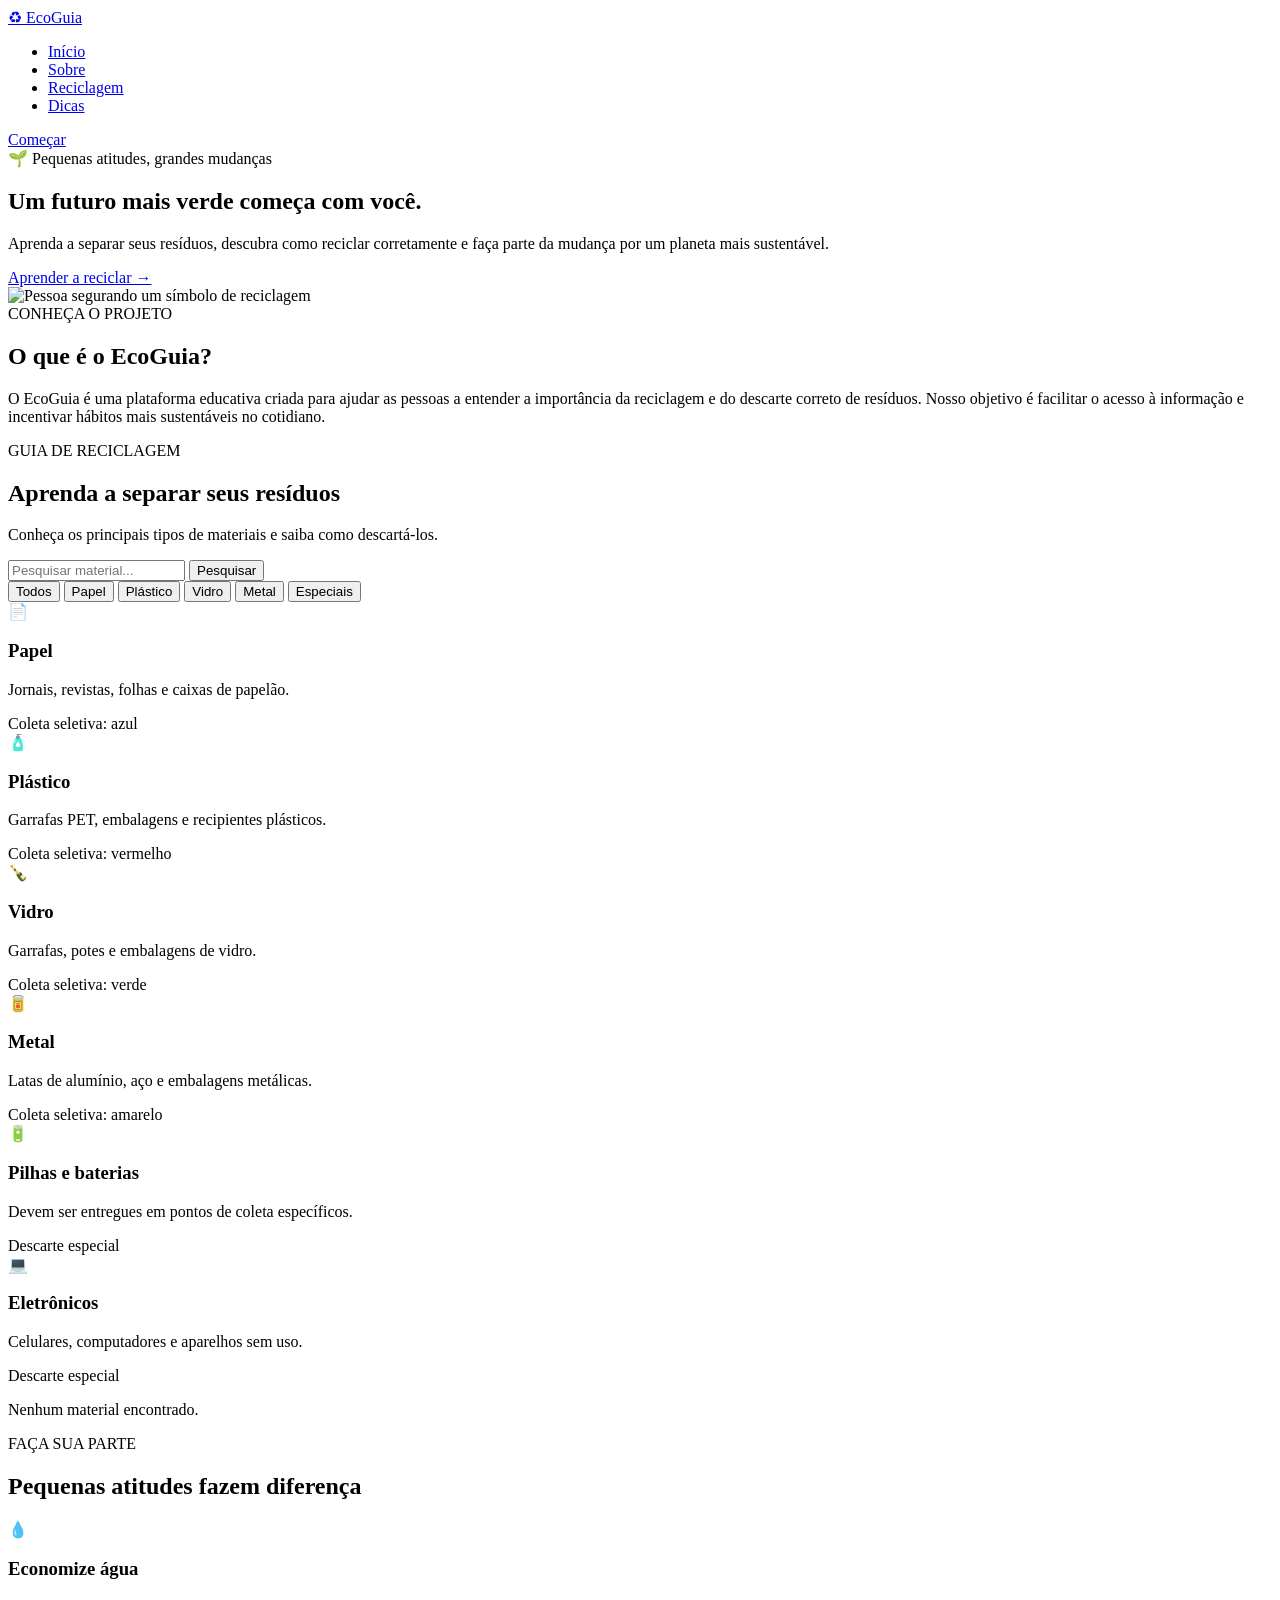
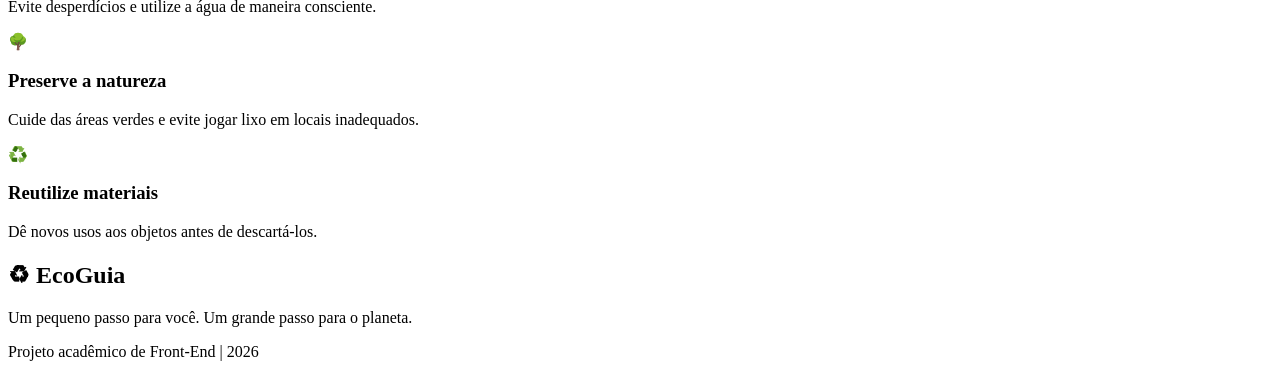
==== html/index.html @ 55c70ece "criando primeira página" ====
<!DOCTYPE html>
<html lang="pt-BR">
<head>
    <meta charset="UTF-8">
    <meta name="viewport" content="width=device-width, initial-scale=1.0">

    <title>EcoGuia | Recicle e preserve</title>

    <link rel="stylesheet" href="style.css">
</head>

<body>

    <!-- CABEÇALHO -->
    <header>
        <nav class="navbar">
            <a href="index.html" class="logo">
                <span>♻</span> EcoGuia
            </a>

            <ul class="menu">
                <li><a href="#inicio">Início</a></li>
                <li><a href="#sobre">Sobre</a></li>
                <li><a href="#residuos">Reciclagem</a></li>
                <li><a href="#dicas">Dicas</a></li>
            </ul>

            <a href="#residuos" class="botao-menu">
                Começar
            </a>
        </nav>
    </header>

    <!-- CONTEÚDO PRINCIPAL -->
    <main>

        <!-- INÍCIO -->
        <section class="hero" id="inicio">

            <div class="hero-texto">
                <span class="subtitulo">
                    🌱 Pequenas atitudes, grandes mudanças
                </span>

                <h1>
                    Um futuro mais verde
                    começa com <span>você.</span>
                </h1>

                <p>
                    Aprenda a separar seus resíduos, descubra como
                    reciclar corretamente e faça parte da mudança
                    por um planeta mais sustentável.
                </p>

                <a href="#residuos" class="botao-principal">
                    Aprender a reciclar →
                </a>
            </div>

            <div class="hero-imagem">
                <img
                    src="https://images.unsplash.com/photo-1532996122724-e3c354a0b15b?w=900"
                    alt="Pessoa segurando um símbolo de reciclagem"
                >
            </div>

        </section>

        <!-- SOBRE -->
        <section class="sobre" id="sobre">

            <div class="titulo-secao">
                <span>CONHEÇA O PROJETO</span>
                <h2>O que é o EcoGuia?</h2>
            </div>

            <p>
                O EcoGuia é uma plataforma educativa criada para
                ajudar as pessoas a entender a importância da
                reciclagem e do descarte correto de resíduos.

                Nosso objetivo é facilitar o acesso à informação
                e incentivar hábitos mais sustentáveis no cotidiano.
            </p>

        </section>

        <!-- CATEGORIAS -->
        <section class="residuos" id="residuos">

            <div class="titulo-secao">
                <span>GUIA DE RECICLAGEM</span>
                <h2>Aprenda a separar seus resíduos</h2>
                <p>
                    Conheça os principais tipos de materiais
                    e saiba como descartá-los.
                </p>
            </div>

            <!-- PESQUISA -->
            <div class="pesquisa">
                <input
                    type="text"
                    id="pesquisa"
                    placeholder="Pesquisar material..."
                >
                <button type="button" onclick="pesquisarMaterial()">
                    Pesquisar
                </button>
            </div>

            <!-- FILTROS -->
            <div class="filtros">
                <button class="filtro ativo" data-categoria="todos">
                    Todos
                </button>

                <button class="filtro" data-categoria="papel">
                    Papel
                </button>

                <button class="filtro" data-categoria="plastico">
                    Plástico
                </button>

                <button class="filtro" data-categoria="vidro">
                    Vidro
                </button>

                <button class="filtro" data-categoria="metal">
                    Metal
                </button>

                <button class="filtro" data-categoria="especial">
                    Especiais
                </button>
            </div>

            <!-- CARDS -->
            <div class="cards">

                <article class="card" data-categoria="papel">
                    <div class="card-icone">📄</div>
                    <h3>Papel</h3>
                    <p>
                        Jornais, revistas, folhas e caixas de papelão.
                    </p>
                    <span class="destino">Coleta seletiva: azul</span>
                </article>

                <article class="card" data-categoria="plastico">
                    <div class="card-icone">🧴</div>
                    <h3>Plástico</h3>
                    <p>
                        Garrafas PET, embalagens e recipientes plásticos.
                    </p>
                    <span class="destino">Coleta seletiva: vermelho</span>
                </article>

                <article class="card" data-categoria="vidro">
                    <div class="card-icone">🍾</div>
                    <h3>Vidro</h3>
                    <p>
                        Garrafas, potes e embalagens de vidro.
                    </p>
                    <span class="destino">Coleta seletiva: verde</span>
                </article>

                <article class="card" data-categoria="metal">
                    <div class="card-icone">🥫</div>
                    <h3>Metal</h3>
                    <p>
                        Latas de alumínio, aço e embalagens metálicas.
                    </p>
                    <span class="destino">Coleta seletiva: amarelo</span>
                </article>

                <article class="card" data-categoria="especial">
                    <div class="card-icone">🔋</div>
                    <h3>Pilhas e baterias</h3>
                    <p>
                        Devem ser entregues em pontos de coleta específicos.
                    </p>
                    <span class="destino">Descarte especial</span>
                </article>

                <article class="card" data-categoria="especial">
                    <div class="card-icone">💻</div>
                    <h3>Eletrônicos</h3>
                    <p>
                        Celulares, computadores e aparelhos sem uso.
                    </p>
                    <span class="destino">Descarte especial</span>
                </article>

            </div>

            <p id="mensagem-vazia" class="mensagem-vazia">
                Nenhum material encontrado.
            </p>

        </section>

        <!-- DICAS -->
        <section class="dicas" id="dicas">

            <div class="titulo-secao">
                <span>FAÇA SUA PARTE</span>
                <h2>Pequenas atitudes fazem diferença</h2>
            </div>

            <div class="dicas-grid">

                <article class="dica">
                    <span>💧</span>
                    <h3>Economize água</h3>
                    <p>
                        Evite desperdícios e utilize a água
                        de maneira consciente.
                    </p>
                </article>

                <article class="dica">
                    <span>🌳</span>
                    <h3>Preserve a natureza</h3>
                    <p>
                        Cuide das áreas verdes e evite jogar
                        lixo em locais inadequados.
                    </p>
                </article>

                <article class="dica">
                    <span>♻️</span>
                    <h3>Reutilize materiais</h3>
                    <p>
                        Dê novos usos aos objetos antes
                        de descartá-los.
                    </p>
                </article>

            </div>

        </section>

    </main>

    <!-- RODAPÉ -->
    <footer>
        <h2>♻ EcoGuia</h2>

        <p>
            Um pequeno passo para você.
            Um grande passo para o planeta.
        </p>

        <span>Projeto acadêmico de Front-End | 2026</span>
    </footer>


</body>
</html>
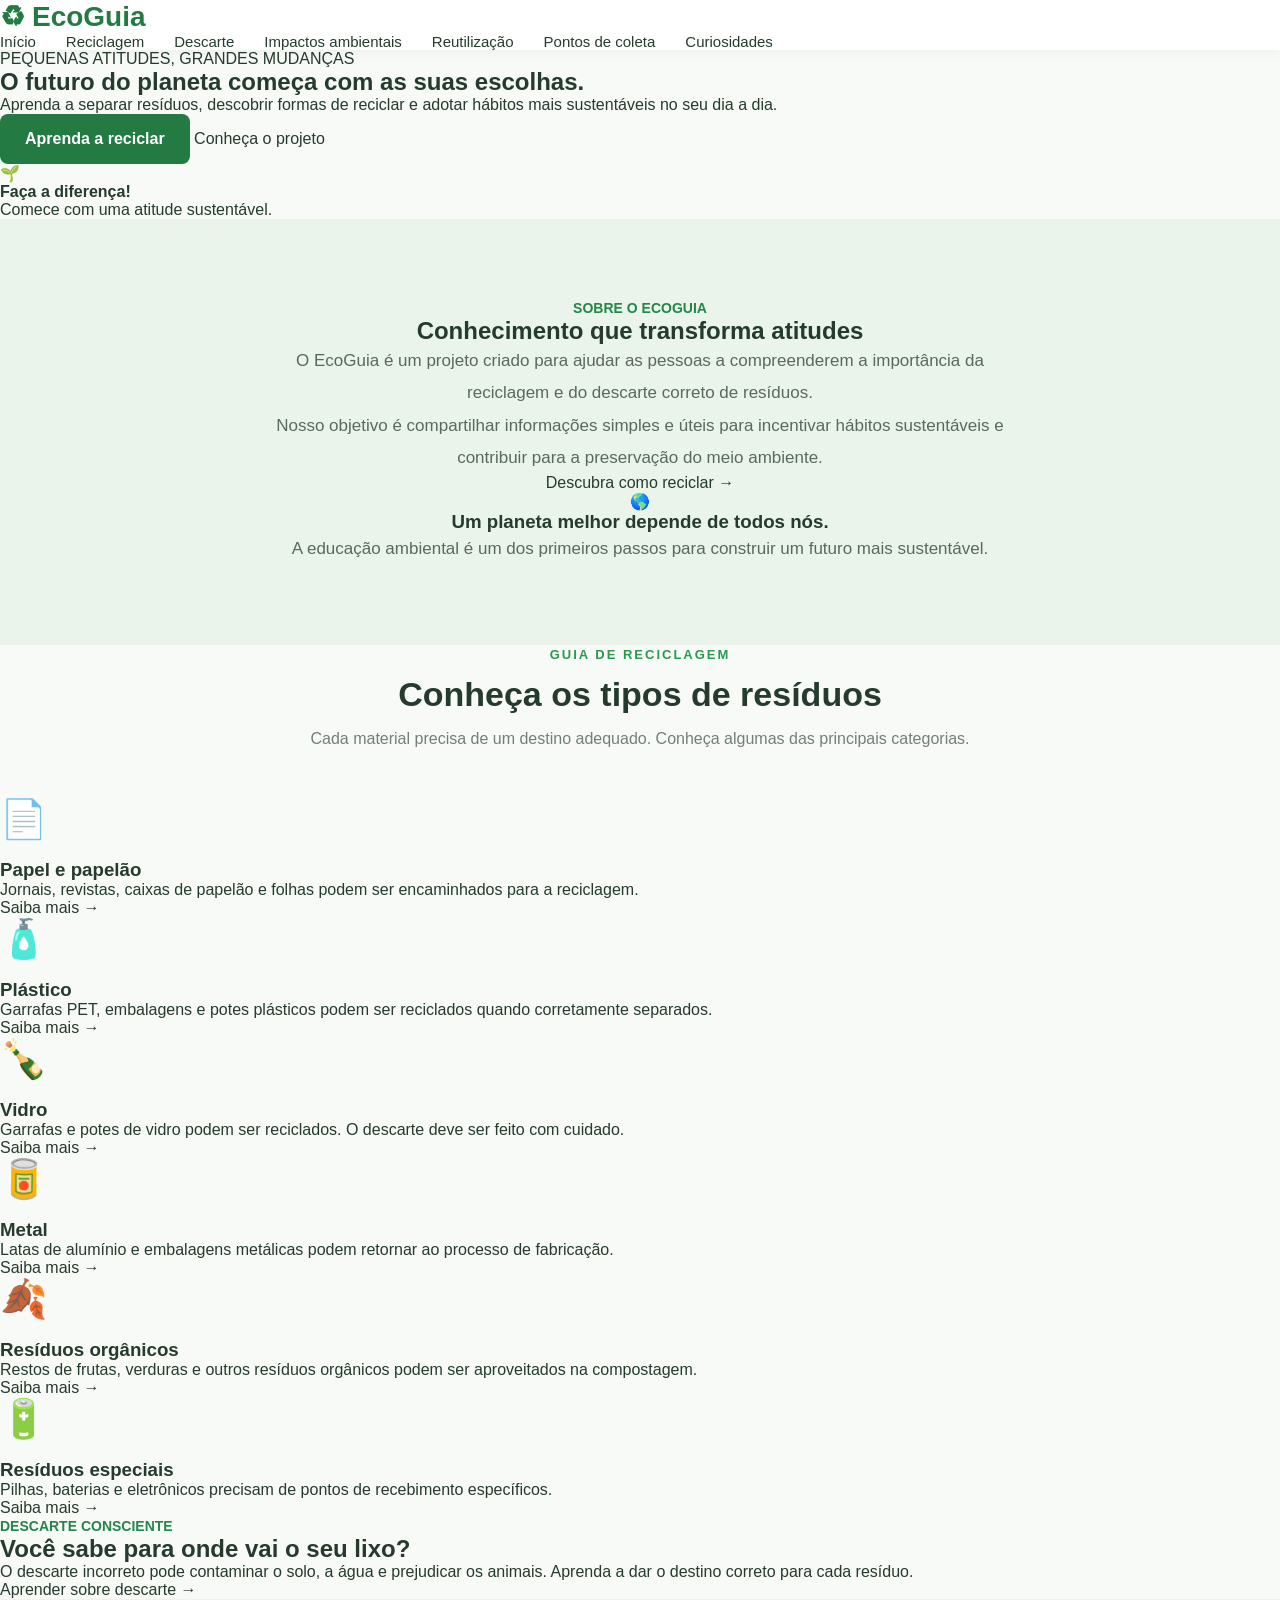
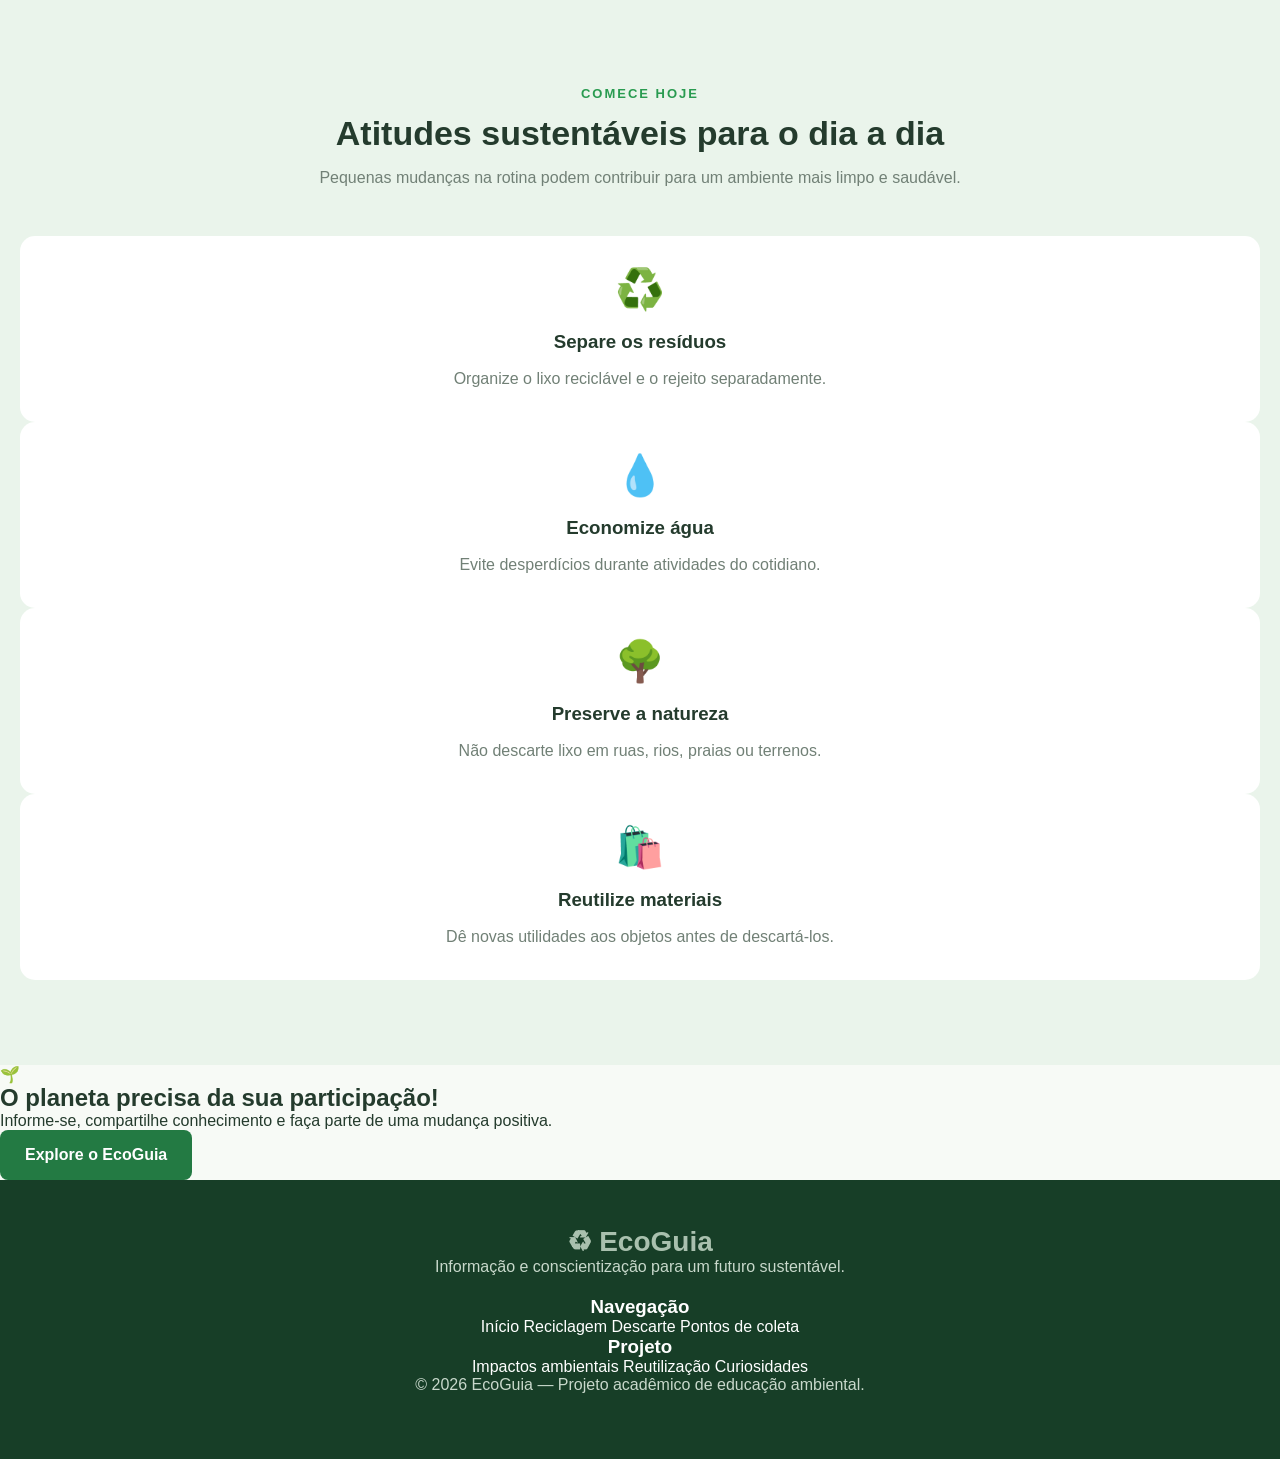
==== commit 2fb76a58: "finalizando o projeto" ====
--- a/html/index.html
+++ b/html/index.html
@@ -4,260 +4,284 @@
 <head>
     <meta charset="UTF-8">
     <meta name="viewport" content="width=device-width, initial-scale=1.0">
-
-    <title>EcoGuia | Recicle e preserve</title>
-
-    <link rel="stylesheet" href="style.css">
+    <meta name="description" content="EcoGuia: aprenda sobre reciclagem, descarte correto e sustentabilidade.">
+    <title>EcoGuia | Descarte consciente, futuro sustentável</title>
+    <link rel="stylesheet" href="../css/style.css">
 </head>
 
 <body>
 
     <!-- CABEÇALHO -->
-    <header>
-        <nav class="navbar">
-            <a href="index.html" class="logo">
-                <span>♻</span> EcoGuia
-            </a>
-
-            <ul class="menu">
-                <li><a href="#inicio">Início</a></li>
-                <li><a href="#sobre">Sobre</a></li>
-                <li><a href="#residuos">Reciclagem</a></li>
-                <li><a href="#dicas">Dicas</a></li>
-            </ul>
-
-            <a href="#residuos" class="botao-menu">
-                Começar
-            </a>
+    <header class="cabecalho">
+        <a href="index.html" class="logo">
+            <span class="logo-icone">♻</span>
+            <span>Eco<span class="logo-destaque">Guia</span></span>
+        </a>
+
+        <nav class="menu">
+            <a href="index.html" class="ativo">Início</a>
+            <a href="reciclagem.html">Reciclagem</a>
+            <a href="descarte.html">Descarte</a>
+            <a href="impactos.html">Impactos ambientais</a>
+            <a href="reutilizacao.html">Reutilização</a>
+            <a href="pontos-coleta.html">Pontos de coleta</a>
+            <a href="curiosidades.html">Curiosidades</a>
         </nav>
     </header>
 
-    <!-- CONTEÚDO PRINCIPAL -->
     <main>
 
-        <!-- INÍCIO -->
-        <section class="hero" id="inicio">
-
-            <div class="hero-texto">
-                <span class="subtitulo">
-                    🌱 Pequenas atitudes, grandes mudanças
-                </span>
-
-                <h1>
-                    Um futuro mais verde
-                    começa com <span>você.</span>
-                </h1>
-
-                <p>
-                    Aprenda a separar seus resíduos, descubra como
-                    reciclar corretamente e faça parte da mudança
-                    por um planeta mais sustentável.
-                </p>
-
-                <a href="#residuos" class="botao-principal">
-                    Aprender a reciclar →
+        <!-- BANNER PRINCIPAL -->
+        <section class="banner" id="inicio">
+            <div class="banner-conteudo">
+                <span class="etiqueta">PEQUENAS ATITUDES, GRANDES MUDANÇAS</span>
+
+                <h1>O futuro do planeta começa com as suas <span>escolhas.</span></h1>
+
+                <p>
+                    Aprenda a separar resíduos, descobrir formas de reciclar
+                    e adotar hábitos mais sustentáveis no seu dia a dia.
+                </p>
+
+                <div class="banner-botoes">
+                    <a href="reciclagem.html" class="botao botao-principal">
+                        Aprenda a reciclar
+                    </a>
+
+                    <a href="#sobre" class="botao botao-secundario">
+                        Conheça o projeto
+                    </a>
+                </div>
+            </div>
+     
+</div>
+                <div class="circulo-verde">
+                    <span>🌱</span>
+                </div>
+
+                <div class="mensagem-flutuante">
+                    <strong>Faça a diferença!</strong>
+                    <p>Comece com uma atitude sustentável.</p>
+                </div>
+            </div>
+        </section>
+
+        <!-- SOBRE O PROJETO -->
+        <section class="secao sobre" id="sobre">
+            <div class="sobre-texto">
+                <span class="subtitulo">SOBRE O ECOGUIA</span>
+                <h2>Conhecimento que transforma atitudes</h2>
+
+                <p>
+                    O EcoGuia é um projeto criado para ajudar as pessoas
+                    a compreenderem a importância da reciclagem e do
+                    descarte correto de resíduos.
+                </p>
+
+                <p>
+                    Nosso objetivo é compartilhar informações simples e
+                    úteis para incentivar hábitos sustentáveis e contribuir
+                    para a preservação do meio ambiente.
+                </p>
+
+                <a href="reciclagem.html" class="link-verde">
+                    Descubra como reciclar →
                 </a>
             </div>
 
-            <div class="hero-imagem">
-                <img
-                    src="https://images.unsplash.com/photo-1532996122724-e3c354a0b15b?w=900"
-                    alt="Pessoa segurando um símbolo de reciclagem"
-                >
-            </div>
-
-        </section>
-
-        <!-- SOBRE -->
-        <section class="sobre" id="sobre">
-
+            <div class="sobre-destaque">
+                <span class="sobre-icone">🌎</span>
+                <h3>Um planeta melhor depende de todos nós.</h3>
+                <p>
+                    A educação ambiental é um dos primeiros passos
+                    para construir um futuro mais sustentável.
+                </p>
+            </div>
+        </section>
+
+        <!-- CATEGORIAS DE RESÍDUOS -->
+        <section class="secao categorias" id="categorias">
             <div class="titulo-secao">
-                <span>CONHEÇA O PROJETO</span>
-                <h2>O que é o EcoGuia?</h2>
-            </div>
-
-            <p>
-                O EcoGuia é uma plataforma educativa criada para
-                ajudar as pessoas a entender a importância da
-                reciclagem e do descarte correto de resíduos.
-
-                Nosso objetivo é facilitar o acesso à informação
-                e incentivar hábitos mais sustentáveis no cotidiano.
-            </p>
-
-        </section>
-
-        <!-- CATEGORIAS -->
-        <section class="residuos" id="residuos">
-
+                <span class="subtitulo">GUIA DE RECICLAGEM</span>
+                <h2>Conheça os tipos de resíduos</h2>
+                <p>
+                    Cada material precisa de um destino adequado.
+                    Conheça algumas das principais categorias.
+                </p>
+            </div>
+
+            <div class="grade-cards">
+
+                <article class="card-residuo">
+                    <div class="card-icone papel">📄</div>
+                    <h3>Papel e papelão</h3>
+                    <p>
+                        Jornais, revistas, caixas de papelão e folhas
+                        podem ser encaminhados para a reciclagem.
+                    </p>
+                    <a href="reciclagem.html">Saiba mais →</a>
+                </article>
+
+                <article class="card-residuo">
+                    <div class="card-icone plastico">🧴</div>
+                    <h3>Plástico</h3>
+                    <p>
+                        Garrafas PET, embalagens e potes plásticos
+                        podem ser reciclados quando corretamente separados.
+                    </p>
+                    <a href="reciclagem.html">Saiba mais →</a>
+                </article>
+
+                <article class="card-residuo">
+                    <div class="card-icone vidro">🍾</div>
+                    <h3>Vidro</h3>
+                    <p>
+                        Garrafas e potes de vidro podem ser reciclados.
+                        O descarte deve ser feito com cuidado.
+                    </p>
+                    <a href="reciclagem.html">Saiba mais →</a>
+                </article>
+
+                <article class="card-residuo">
+                    <div class="card-icone metal">🥫</div>
+                    <h3>Metal</h3>
+                    <p>
+                        Latas de alumínio e embalagens metálicas
+                        podem retornar ao processo de fabricação.
+                    </p>
+                    <a href="reciclagem.html">Saiba mais →</a>
+                </article>
+
+                <article class="card-residuo">
+                    <div class="card-icone organico">🍂</div>
+                    <h3>Resíduos orgânicos</h3>
+                    <p>
+                        Restos de frutas, verduras e outros resíduos
+                        orgânicos podem ser aproveitados na compostagem.
+                    </p>
+                    <a href="descarte.html">Saiba mais →</a>
+                </article>
+
+                <article class="card-residuo">
+                    <div class="card-icone eletronico">🔋</div>
+                    <h3>Resíduos especiais</h3>
+                    <p>
+                        Pilhas, baterias e eletrônicos precisam de
+                        pontos de recebimento específicos.
+                    </p>
+                    <a href="descarte.html">Saiba mais →</a>
+                </article>
+
+            </div>
+        </section>
+
+        <!-- DESCARTE CONSCIENTE -->
+        <section class="faixa-descarte">
+            <div>
+                <span class="subtitulo">DESCARTE CONSCIENTE</span>
+                <h2>Você sabe para onde vai o seu lixo?</h2>
+                <p>
+                    O descarte incorreto pode contaminar o solo, a água
+                    e prejudicar os animais. Aprenda a dar o destino
+                    correto para cada resíduo.
+                </p>
+            </div>
+
+            <a href="descarte.html" class="botao botao-branco">
+                Aprender sobre descarte →
+            </a>
+        </section>
+
+        <!-- DICAS -->
+        <section class="secao dicas" id="dicas">
             <div class="titulo-secao">
-                <span>GUIA DE RECICLAGEM</span>
-                <h2>Aprenda a separar seus resíduos</h2>
-                <p>
-                    Conheça os principais tipos de materiais
-                    e saiba como descartá-los.
-                </p>
-            </div>
-
-            <!-- PESQUISA -->
-            <div class="pesquisa">
-                <input
-                    type="text"
-                    id="pesquisa"
-                    placeholder="Pesquisar material..."
-                >
-                <button type="button" onclick="pesquisarMaterial()">
-                    Pesquisar
-                </button>
-            </div>
-
-            <!-- FILTROS -->
-            <div class="filtros">
-                <button class="filtro ativo" data-categoria="todos">
-                    Todos
-                </button>
-
-                <button class="filtro" data-categoria="papel">
-                    Papel
-                </button>
-
-                <button class="filtro" data-categoria="plastico">
-                    Plástico
-                </button>
-
-                <button class="filtro" data-categoria="vidro">
-                    Vidro
-                </button>
-
-                <button class="filtro" data-categoria="metal">
-                    Metal
-                </button>
-
-                <button class="filtro" data-categoria="especial">
-                    Especiais
-                </button>
-            </div>
-
-            <!-- CARDS -->
-            <div class="cards">
-
-                <article class="card" data-categoria="papel">
-                    <div class="card-icone">📄</div>
-                    <h3>Papel</h3>
-                    <p>
-                        Jornais, revistas, folhas e caixas de papelão.
-                    </p>
-                    <span class="destino">Coleta seletiva: azul</span>
-                </article>
-
-                <article class="card" data-categoria="plastico">
-                    <div class="card-icone">🧴</div>
-                    <h3>Plástico</h3>
-                    <p>
-                        Garrafas PET, embalagens e recipientes plásticos.
-                    </p>
-                    <span class="destino">Coleta seletiva: vermelho</span>
-                </article>
-
-                <article class="card" data-categoria="vidro">
-                    <div class="card-icone">🍾</div>
-                    <h3>Vidro</h3>
-                    <p>
-                        Garrafas, potes e embalagens de vidro.
-                    </p>
-                    <span class="destino">Coleta seletiva: verde</span>
-                </article>
-
-                <article class="card" data-categoria="metal">
-                    <div class="card-icone">🥫</div>
-                    <h3>Metal</h3>
-                    <p>
-                        Latas de alumínio, aço e embalagens metálicas.
-                    </p>
-                    <span class="destino">Coleta seletiva: amarelo</span>
-                </article>
-
-                <article class="card" data-categoria="especial">
-                    <div class="card-icone">🔋</div>
-                    <h3>Pilhas e baterias</h3>
-                    <p>
-                        Devem ser entregues em pontos de coleta específicos.
-                    </p>
-                    <span class="destino">Descarte especial</span>
-                </article>
-
-                <article class="card" data-categoria="especial">
-                    <div class="card-icone">💻</div>
-                    <h3>Eletrônicos</h3>
-                    <p>
-                        Celulares, computadores e aparelhos sem uso.
-                    </p>
-                    <span class="destino">Descarte especial</span>
-                </article>
-
-            </div>
-
-            <p id="mensagem-vazia" class="mensagem-vazia">
-                Nenhum material encontrado.
-            </p>
-
-        </section>
-
-        <!-- DICAS -->
-        <section class="dicas" id="dicas">
-
-            <div class="titulo-secao">
-                <span>FAÇA SUA PARTE</span>
-                <h2>Pequenas atitudes fazem diferença</h2>
-            </div>
-
-            <div class="dicas-grid">
+                <span class="subtitulo">COMECE HOJE</span>
+                <h2>Atitudes sustentáveis para o dia a dia</h2>
+                <p>
+                    Pequenas mudanças na rotina podem contribuir
+                    para um ambiente mais limpo e saudável.
+                </p>
+            </div>
+
+            <div class="grade-dicas">
+
+                <article class="dica">
+                    <span>♻️</span>
+                    <h3>Separe os resíduos</h3>
+                    <p>Organize o lixo reciclável e o rejeito separadamente.</p>
+                </article>
 
                 <article class="dica">
                     <span>💧</span>
                     <h3>Economize água</h3>
-                    <p>
-                        Evite desperdícios e utilize a água
-                        de maneira consciente.
-                    </p>
+                    <p>Evite desperdícios durante atividades do cotidiano.</p>
                 </article>
 
                 <article class="dica">
                     <span>🌳</span>
                     <h3>Preserve a natureza</h3>
-                    <p>
-                        Cuide das áreas verdes e evite jogar
-                        lixo em locais inadequados.
-                    </p>
-                </article>
-
-                <article class="dica">
-                    <span>♻️</span>
+                    <p>Não descarte lixo em ruas, rios, praias ou terrenos.</p>
+                </article>
+
+                <article class="dica">
+                    <span>🛍️</span>
                     <h3>Reutilize materiais</h3>
-                    <p>
-                        Dê novos usos aos objetos antes
-                        de descartá-los.
-                    </p>
-                </article>
-
-            </div>
-
+                    <p>Dê novas utilidades aos objetos antes de descartá-los.</p>
+                </article>
+
+            </div>
+        </section>
+
+        <!-- CHAMADA FINAL -->
+        <section class="chamada-final">
+            <span>🌱</span>
+            <h2>O planeta precisa da sua participação!</h2>
+            <p>
+                Informe-se, compartilhe conhecimento e faça parte
+                de uma mudança positiva.
+            </p>
+            <a href="curiosidades.html" class="botao botao-principal">
+                Explore o EcoGuia
+            </a>
         </section>
 
     </main>
 
     <!-- RODAPÉ -->
-    <footer>
-        <h2>♻ EcoGuia</h2>
-
-        <p>
-            Um pequeno passo para você.
-            Um grande passo para o planeta.
-        </p>
-
-        <span>Projeto acadêmico de Front-End | 2026</span>
+    <footer class="rodape">
+        <div class="rodape-conteudo">
+
+            <div>
+                <a href="index.html" class="logo logo-rodape">
+                    <span class="logo-icone">♻</span>
+                    <span>Eco<span class="logo-destaque">Guia</span></span>
+                </a>
+                <p>
+                    Informação e conscientização para um futuro sustentável.
+                </p>
+            </div>
+
+            <div class="rodape-links">
+                <h3>Navegação</h3>
+                <a href="index.html">Início</a>
+                <a href="reciclagem.html">Reciclagem</a>
+                <a href="descarte.html">Descarte</a>
+                <a href="pontos-coleta.html">Pontos de coleta</a>
+            </div>
+
+            <div class="rodape-links">
+                <h3>Projeto</h3>
+                <a href="impactos.html">Impactos ambientais</a>
+                <a href="reutilizacao.html">Reutilização</a>
+                <a href="curiosidades.html">Curiosidades</a>
+            </div>
+
+        </div>
+
+        <div class="rodape-final">
+            <p>© 2026 EcoGuia — Projeto acadêmico de educação ambiental.</p>
+        </div>
     </footer>
-
 
 </body>
 </html>
--- a/css/style.css
+++ b/css/style.css
@@ -0,0 +1,629 @@
+
+/* CONFIGURAÇÕES GERAIS */
+
+* {
+    margin: 0;
+    padding: 0;
+    box-sizing: border-box;
+    scroll-behavior: smooth;
+}
+
+body {
+    font-family: Arial, Helvetica, sans-serif;
+    background-color: #f7faf6;
+    color: #243b2d;
+}
+
+a {
+    text-decoration: none;
+    color: inherit;
+}
+
+/* CABEÇALHO */
+
+header {
+    background-color: #ffffff;
+    box-shadow: 0 2px 12px rgba(0, 0, 0, 0.05);
+    position: sticky;
+    top: 0;
+    z-index: 100;
+}
+
+.navbar {
+    max-width: 1200px;
+    margin: auto;
+    padding: 20px;
+    display: flex;
+    justify-content: space-between;
+    align-items: center;
+}
+
+.logo {
+    font-size: 25px;
+    font-weight: bold;
+    color: #237a43;
+}
+
+.logo span {
+    font-size: 28px;
+}
+
+.menu {
+    display: flex;
+    gap: 30px;
+    list-style: none;
+}
+
+.menu a {
+    font-size: 15px;
+    transition: 0.3s;
+}
+
+.menu a:hover {
+    color: #279b50;
+}
+
+.botao-menu {
+    background-color: #237a43;
+    color: white;
+    padding: 12px 22px;
+    border-radius: 8px;
+    transition: 0.3s;
+}
+
+.botao-menu:hover,
+.botao-principal:hover {
+    background-color: #185d32;
+}
+
+/* INÍCIO */
+
+.hero {
+    max-width: 1200px;
+    margin: auto;
+    padding: 90px 20px;
+    display: flex;
+    align-items: center;
+    justify-content: space-between;
+    gap: 50px;
+}
+
+.hero-texto {
+    flex: 1;
+}
+
+.subtitulo {
+    color: #25864a;
+    font-weight: bold;
+    font-size: 14px;
+}
+
+.hero h1 {
+    font-size: 52px;
+    line-height: 1.15;
+    margin: 20px 0;
+}
+
+.hero h1 span {
+    color: #299b50;
+}
+
+.hero p {
+    color: #66756a;
+    font-size: 17px;
+    line-height: 1.8;
+    margin-bottom: 30px;
+}
+
+.botao-principal {
+    display: inline-block;
+    background-color: #237a43;
+    color: white;
+    padding: 16px 25px;
+    border-radius: 8px;
+    font-weight: bold;
+    transition: 0.3s;
+}
+
+.hero-imagem {
+    flex: 1;
+}
+
+.hero-imagem img {
+    width: 100%;
+    height: 390px;
+    object-fit: cover;
+    border-radius: 20px;
+}
+
+/* TÍTULOS DAS SEÇÕES */
+
+.titulo-secao {
+    text-align: center;
+    margin-bottom: 45px;
+}
+
+.titulo-secao span {
+    color: #299b50;
+    font-size: 13px;
+    font-weight: bold;
+    letter-spacing: 2px;
+}
+
+.titulo-secao h2 {
+    font-size: 34px;
+    margin: 12px 0;
+}
+
+.titulo-secao p {
+    color: #718076;
+    line-height: 1.6;
+}
+
+/* SOBRE */
+
+.sobre {
+    background-color: #eaf4eb;
+    padding: 80px 20px;
+    text-align: center;
+}
+
+.sobre p {
+    max-width: 750px;
+    margin: auto;
+    line-height: 1.9;
+    color: #58695d;
+    font-size: 17px;
+}
+
+/* RESÍDUOS */
+
+.residuos {
+    max-width: 1200px;
+    margin: auto;
+    padding: 90px 20px;
+}
+
+/* PESQUISA */
+
+.pesquisa {
+    display: flex;
+    max-width: 600px;
+    margin: 0 auto 25px;
+    gap: 10px;
+}
+
+.pesquisa input {
+    flex: 1;
+    padding: 15px;
+    border: 1px solid #d4e0d5;
+    border-radius: 8px;
+    font-size: 15px;
+    outline: none;
+}
+
+.pesquisa input:focus {
+    border-color: #299b50;
+}
+
+.pesquisa button {
+    border: none;
+    background-color: #237a43;
+    color: white;
+    padding: 0 22px;
+    border-radius: 8px;
+    cursor: pointer;
+    font-size: 14px;
+}
+
+/* FILTROS */
+
+.filtros {
+    display: flex;
+    justify-content: center;
+    flex-wrap: wrap;
+    gap: 10px;
+    margin-bottom: 35px;
+}
+
+.filtro {
+    padding: 10px 20px;
+    border: 1px solid #cbdccc;
+    background-color: white;
+    color: #3e6149;
+    border-radius: 30px;
+    cursor: pointer;
+    transition: 0.3s;
+}
+
+.filtro:hover,
+.filtro.ativo {
+    background-color: #237a43;
+    color: white;
+    border-color: #237a43;
+}
+
+/* CARDS */
+
+.cards {
+    display: grid;
+    grid-template-columns: repeat(3, 1fr);
+    gap: 25px;
+}
+
+.card {
+    background-color: white;
+    padding: 30px;
+    border-radius: 15px;
+    border: 1px solid #e6eee6;
+    transition: 0.3s;
+}
+
+.card:hover {
+    transform: translateY(-6px);
+    box-shadow: 0 10px 25px rgba(30, 90, 45, 0.10);
+}
+
+.card-icone {
+    font-size: 38px;
+    margin-bottom: 18px;
+}
+
+.card h3 {
+    font-size: 21px;
+    margin-bottom: 12px;
+}
+
+.card p {
+    color: #718076;
+    line-height: 1.6;
+    min-height: 52px;
+    margin-bottom: 20px;
+}
+
+.destino {
+    display: inline-block;
+    color: #237a43;
+    background-color: #eaf4eb;
+    padding: 8px 12px;
+    border-radius: 6px;
+    font-size: 12px;
+    font-weight: bold;
+}
+
+.mensagem-vazia {
+    display: none;
+    text-align: center;
+    margin-top: 25px;
+    color: #718076;
+}
+
+/* DICAS */
+
+.dicas {
+    background-color: #eaf4eb;
+    padding: 85px 20px;
+}
+
+.dicas-grid {
+    max-width: 1100px;
+    margin: auto;
+    display: grid;
+    grid-template-columns: repeat(3, 1fr);
+    gap: 25px;
+}
+
+.dica {
+    background-color: white;
+    padding: 30px;
+    border-radius: 15px;
+    text-align: center;
+}
+
+.dica span {
+    font-size: 40px;
+}
+
+.dica h3 {
+    margin: 18px 0 12px;
+}
+
+.dica p {
+    color: #718076;
+    line-height: 1.7;
+}
+
+/* RODAPÉ */
+
+footer {
+    background-color: #173e27;
+    color: white;
+    text-align: center;
+    padding: 45px 20px;
+}
+
+footer h2 {
+    margin-bottom: 12px;
+}
+
+footer p {
+    color: #c8d8cb;
+    margin-bottom: 20px;
+}
+
+footer span {
+    font-size: 13px;
+    color: #a9c0ae;
+}
+
+/* RESPONSIVIDADE */
+
+@media (max-width: 800px) {
+
+    .hero {
+        flex-direction: column;
+        padding: 60px 20px;
+    }
+
+    .hero h1 {
+        font-size: 38px;
+    }
+
+    .hero-imagem img {
+        height: 280px;
+    }
+
+    .cards {
+        grid-template-columns: repeat(2, 1fr);
+    }
+
+    .dicas-grid {
+        grid-template-columns: 1fr;
+    }
+
+    .menu {
+        gap: 12px;
+    }
+
+}
+
+@media (max-width: 550px) {
+
+    .navbar {
+        flex-wrap: wrap;
+        gap: 15px;
+    }
+
+    .menu {
+        order: 3;
+        width: 100%;
+        justify-content: center;
+        flex-wrap: wrap;
+    }
+
+    .botao-menu {
+        padding: 10px 15px;
+    }
+
+    .hero h1 {
+        font-size: 32px;
+    }
+
+    .titulo-secao h2 {
+        font-size: 27px;
+    }
+
+    .cards {
+        grid-template-columns: 1fr;
+    }
+
+    .pesquisa {
+        flex-direction: column;
+    }
+
+    .pesquisa button {
+        padding: 14px;
+    }
+
+}
+
+/* PÁGINAS INTERNAS */
+.pagina-banner {
+    padding: 85px 8%;
+    text-align: center;
+    background: linear-gradient(120deg, #e8f5e9, #f6fbf4);
+}
+
+.pagina-banner h1 {
+    max-width: 850px;
+    margin: 0 auto 18px;
+    color: var(--verde-escuro);
+    font-size: clamp(32px, 5vw, 48px);
+    line-height: 1.2;
+}
+
+.pagina-banner p {
+    max-width: 680px;
+    margin: 0 auto;
+    color: var(--cinza);
+    font-size: 16px;
+}
+
+.fundo-claro {
+    background-color: #f0f6f0;
+}
+
+/* CONTEÚDO EM DUAS COLUNAS */
+.conteudo-duplo {
+    display: grid;
+    grid-template-columns: 1.2fr 0.8fr;
+    align-items: center;
+    gap: 45px;
+}
+
+.conteudo-duplo p {
+    color: var(--cinza);
+    margin-bottom: 18px;
+}
+
+.caixa-verde {
+    padding: 35px;
+    background-color: var(--verde-escuro);
+    color: white;
+    border-radius: 15px;
+}
+
+.caixa-verde h2,
+.caixa-verde h3 {
+    margin: 12px 0;
+}
+
+.caixa-verde p {
+    color: #d5e7da;
+}
+
+.icone-grande {
+    font-size: 50px;
+}
+
+/* CORES DAS LIXEIRAS */
+.cor-lixeira {
+    width: 48px;
+    height: 58px;
+    margin-bottom: 18px;
+    border-radius: 7px 7px 12px 12px;
+    position: relative;
+}
+
+.cor-lixeira::before {
+    content: "";
+    position: absolute;
+    top: -6px;
+    left: -4px;
+    width: 56px;
+    height: 7px;
+    border-radius: 5px;
+    background: #444;
+}
+
+.azul {
+    background: #1671c5;
+}
+
+.vermelho {
+    background: #e33e3e;
+}
+
+.verde {
+    background: #24934e;
+}
+
+.amarelo {
+    background: #e9b927;
+}
+
+.marrom {
+    background: #8a5a35;
+}
+
+.cinza {
+    background: #777777;
+}
+
+.observacao {
+    margin-top: 25px;
+    text-align: center;
+    color: var(--cinza);
+    font-size: 13px;
+}
+
+/* LISTA DE ETAPAS */
+.lista-etapas {
+    max-width: 850px;
+    margin: 0 auto;
+    display: flex;
+    flex-direction: column;
+    gap: 18px;
+}
+
+.lista-etapas article {
+    display: flex;
+    align-items: flex-start;
+    gap: 22px;
+    padding: 22px;
+    background-color: white;
+    border: 1px solid #e5ece5;
+    border-radius: 12px;
+}
+
+.lista-etapas article > span {
+    min-width: 48px;
+    height: 48px;
+    border-radius: 50%;
+    background-color: var(--verde-claro);
+    color: var(--verde);
+    display: flex;
+    align-items: center;
+    justify-content: center;
+    font-weight: bold;
+}
+
+.lista-etapas h3 {
+    color: var(--verde-escuro);
+    margin-bottom: 5px;
+}
+
+.lista-etapas p {
+    color: var(--cinza);
+    font-size: 14px;
+}
+
+/* PERGUNTAS FREQUENTES */
+.perguntas {
+    max-width: 850px;
+    margin: 0 auto;
+    display: flex;
+    flex-direction: column;
+    gap: 13px;
+}
+
+.perguntas details {
+    padding: 20px 23px;
+    background-color: white;
+    border: 1px solid #e2eae2;
+    border-radius: 10px;
+    transition: 0.3s;
+}
+
+.perguntas details[open] {
+    border-color: var(--verde);
+}
+
+.perguntas summary {
+    color: var(--verde-escuro);
+    font-weight: bold;
+    cursor: pointer;
+}
+
+.perguntas details p {
+    color: var(--cinza);
+    font-size: 14px;
+    margin-top: 15px;
+}
+
+/* RESPONSIVIDADE DAS PÁGINAS INTERNAS */
+@media (max-width: 700px) {
+    .pagina-banner {
+        padding: 65px 6%;
+    }
+
+    .conteudo-duplo {
+        grid-template-columns: 1fr;
+        gap: 25px;
+    }
+
+    .lista-etapas article {
+        gap: 13px;
+        padding: 17px;
+    }
+}
